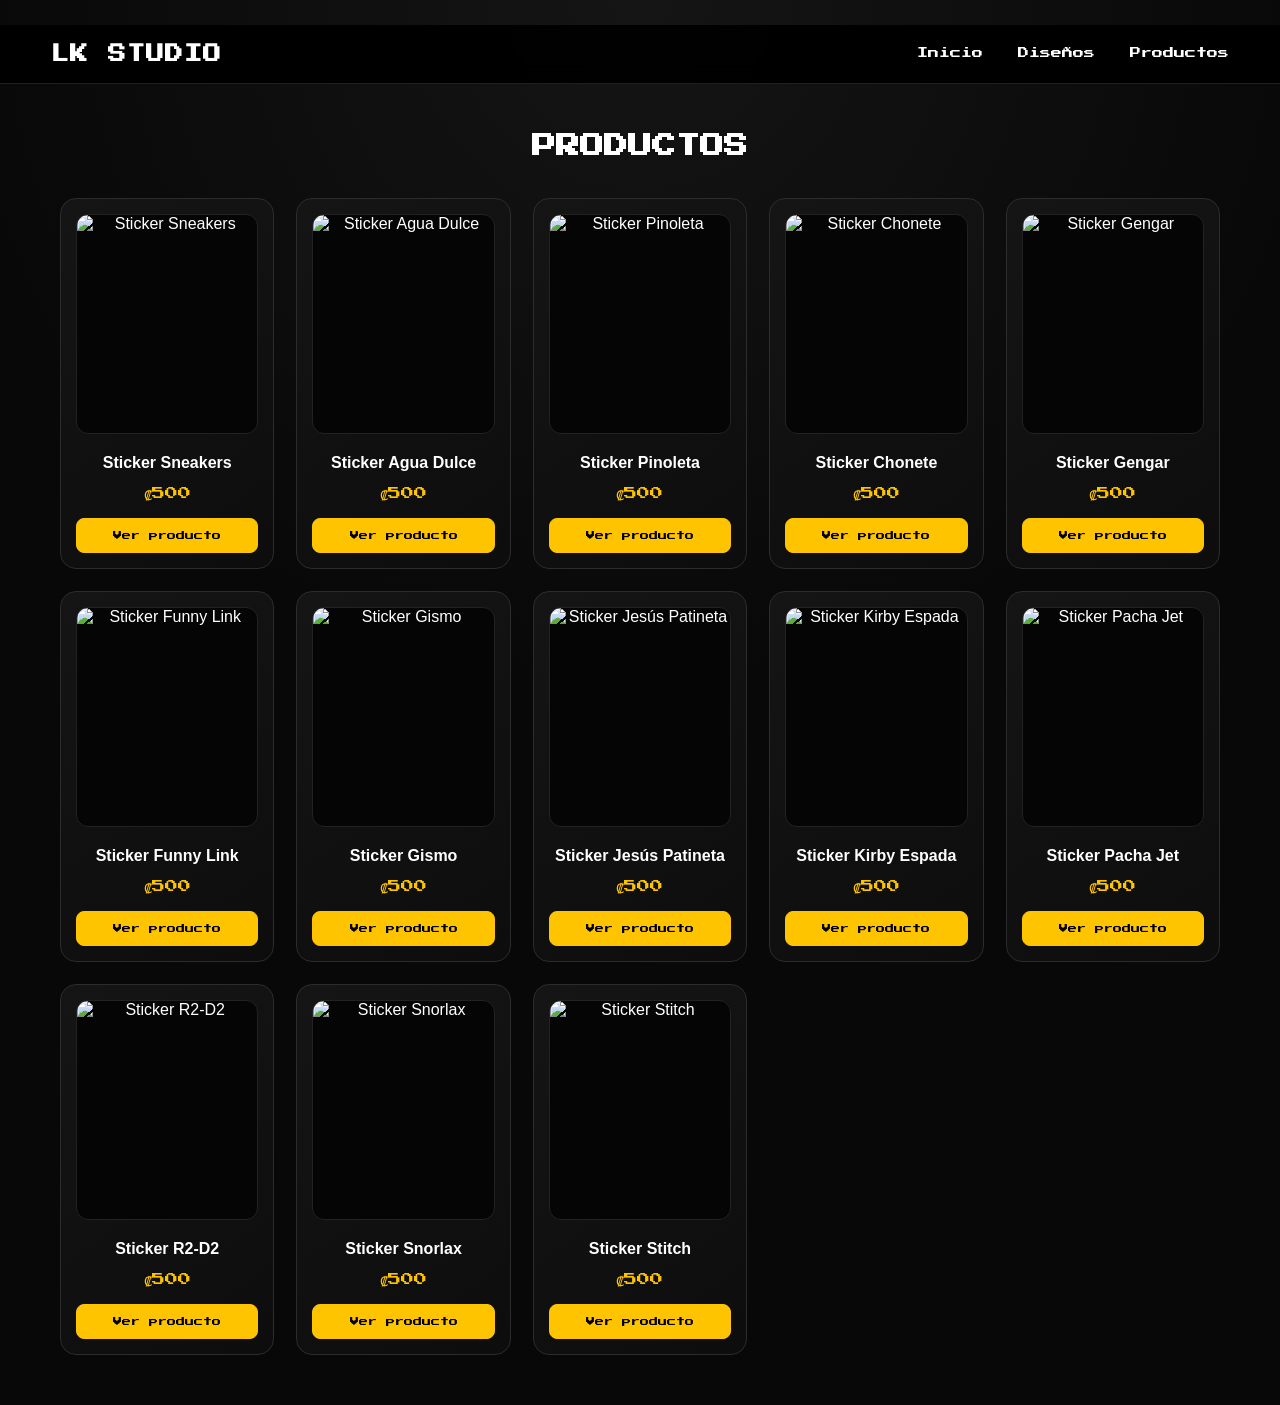
==== productos.html @ 6ed5943f "Add files via upload" ====
<!DOCTYPE html>
<html lang="es">
<head>
    <meta charset="UTF-8">
    <title>Productos - LK STUDIO</title>

    <!-- Fuente -->
    <link href="https://fonts.googleapis.com/css2?family=Press+Start+2P&display=swap" rel="stylesheet">

    <!-- CSS -->
    <link rel="stylesheet" href="styles.css">
</head>

<body>

    <!-- NAVBAR -->
    <nav class="navbar">
        <div class="logo-container">
            <h1>LK STUDIO</h1>
        </div>

        <ul class="menu">
            <li><a href="index.html">Inicio</a></li>
            <li><a href="disenos.html">Diseños</a></li>
            <li><a href="productos.html">Productos</a></li>
        </ul>
    </nav>

    <!-- CONTENIDO -->
    <section class="pagina">
        <h2>PRODUCTOS</h2>

        <!-- CONTENEDOR DINÁMICO -->
        <div class="productos" id="contenedorProductos"></div>
    </section>

    <!-- MODAL -->
    <div id="modalProducto" class="modal" onclick="cerrarProducto()">
        <div class="modal-contenido" onclick="event.stopPropagation()">
            <img id="imgProductoGrande">

            <h3 id="nombreProducto"></h3>
            <p id="descripcionProducto"></p>
            <span id="precioProducto"></span>
        </div>
    </div>

    <!-- SCRIPT -->
    <script>
    const productos = [
        {
            img: "imagenP/Sneaker.png",
            nombre: "Sticker Sneakers",
            descripcion: "Sticker inspirado en sneakers estilo urbano.",
            precio: "₡500"
        },
        {
            img: "imagenP/agua dulce.png",
            nombre: "Sticker Agua Dulce",
            descripcion: "Diseño inspirado en bebida tradicional costarricense.",
            precio: "₡500"
        },
        {
            img: "imagenP/Pinoleta.png",
            nombre: "Sticker Pinoleta",
            descripcion: "Dulce típico en versión pixel art.",
            precio: "₡500"
        },
        {
            img: "imagenP/chonete.png",
            nombre: "Sticker Chonete",
            descripcion: "Sombrero tradicional de Costa Rica.",
            precio: "₡500"
        },
        {
            img: "imagenP/Gengar.png",
            nombre: "Sticker Gengar",
            descripcion: "Fan art estilo pixel del Pokémon Gengar.",
            precio: "₡500"
        },
        {
            img: "imagenP/Funny Link.png",
            nombre: "Sticker Funny Link",
            descripcion: "Versión divertida de Link en pixel art.",
            precio: "₡500"
        },
        {
            img: "imagenP/Gismo.png",
            nombre: "Sticker Gismo",
            descripcion: "Personaje clásico en estilo pixel.",
            precio: "₡500"
        },
        {
            img: "imagenP/Jesus En patineta.png",
            nombre: "Sticker Jesús Patineta",
            descripcion: "Diseño creativo estilo urbano.",
            precio: "₡500"
        },
        {
            img: "imagenP/Kirby con espada.png",
            nombre: "Sticker Kirby Espada",
            descripcion: "Kirby en modo guerrero pixel art.",
            precio: "₡500"
        },
        {
            img: "imagenP/Pacha con Jet.png",
            nombre: "Sticker Pacha Jet",
            descripcion: "Personaje con estilo divertido.",
            precio: "₡500"
        },
        {
            img: "imagenP/R2-D2.png",
            nombre: "Sticker R2-D2",
            descripcion: "Droid clásico en pixel art.",
            precio: "₡500"
        },
        {
            img: "imagenP/Snorlax.png",
            nombre: "Sticker Snorlax",
            descripcion: "El Pokémon más relajado en pixel.",
            precio: "₡500"
        },
        {
            img: "imagenP/Stich.png",
            nombre: "Sticker Stitch",
            descripcion: "Personaje adorable en pixel art.",
            precio: "₡500"
        }
    ];

    const contenedor = document.getElementById("contenedorProductos");

    productos.forEach(producto => {
        contenedor.innerHTML += `
            <div class="producto">
                <img src="${producto.img}" alt="${producto.nombre}">
                <h3>${producto.nombre}</h3>
                <span>${producto.precio}</span>
                <a href="#" class="boton"
                    onclick="abrirProducto(
                        '${producto.img}',
                        '${producto.nombre}',
                        '${producto.descripcion}',
                        '${producto.precio}'
                    )">
                    Ver producto
                </a>
            </div>
        `;
    });

    function abrirProducto(img, nombre, descripcion, precio) {
        document.getElementById("modalProducto").style.display = "flex";

        document.getElementById("imgProductoGrande").src = img;
        document.getElementById("nombreProducto").textContent = nombre;
        document.getElementById("descripcionProducto").textContent = descripcion;
        document.getElementById("precioProducto").textContent = precio;
    }

    function cerrarProducto() {
        document.getElementById("modalProducto").style.display = "none";
    }
    </script>

</body>
</html>
---- styles.css ----
/* =========================================================
   LK STUDIO - ESTILO GENERAL
   ========================================================= */

@import url('https://fonts.googleapis.com/css2?family=Press+Start+2P&display=swap');

:root {
    --fondo: #080808;
    --fondo-secundario: #0d0d0d;
    --tarjeta: #111111;
    --tarjeta-hover: #161616;
    --borde: #2c2c2c;
    --borde-hover: #555555;

    --blanco: #ffffff;
    --gris: #b8b8b8;
    --amarillo: #ffc400;
    --amarillo-hover: #ffd83d;

    --sombra: rgba(0, 0, 0, 0.5);
}


/* =========================================================
   BODY
   ========================================================= */

* {
    box-sizing: border-box;
}

html {
    scroll-behavior: smooth;
}

body {
    margin: 0;
    padding: 0;

    background:
        radial-gradient(circle at top, #151515 0%, #080808 45%);

    color: var(--blanco);
    font-family: Arial, sans-serif;

    min-height: 100vh;
}


/* =========================================================
   NAVBAR
   ========================================================= */

.navbar {
    width: 100%;

    display: flex;
    justify-content: space-between;
    align-items: center;

    padding: 20px 4%;

    background: rgba(0, 0, 0, 0.95);

    border-bottom: 1px solid #202020;

    position: sticky;
    top: 0;
    z-index: 1000;

    backdrop-filter: blur(10px);
}


/* Logo */

.logo-container {
    display: flex;
    align-items: center;
    gap: 14px;
}

.logo {
    width: 58px;
    height: 58px;

    object-fit: contain;

    image-rendering: pixelated;
}

.logo-container h1 {
    margin: 0;

    font-family: 'Press Start 2P', cursive;
    font-size: 18px;

    letter-spacing: 1px;
}


/* =========================================================
   MENU
   ========================================================= */

.menu {
    display: flex;

    align-items: center;

    gap: 35px;

    list-style: none;

    margin: 0;
    padding: 0;
}

.menu li a,
nav a {
    position: relative;

    color: var(--blanco);

    text-decoration: none;

    font-family: 'Press Start 2P', cursive;
    font-size: 11px;

    transition: 0.25s ease;
}


/* Línea debajo */

.menu li a::after,
nav a::after {
    content: "";

    position: absolute;

    left: 0;
    bottom: -10px;

    width: 0;
    height: 2px;

    background: var(--amarillo);

    transition: width 0.25s ease;
}

.menu li a:hover,
nav a:hover {
    color: var(--amarillo);
}

.menu li a:hover::after,
nav a:hover::after {
    width: 100%;
}


/* =========================================================
   SOBRE MI
   ========================================================= */

.sobre {
    max-width: 700px;

    margin: 80px auto 50px;

    padding: 0 30px;
}

.sobre h2 {
    margin-bottom: 20px;

    font-size: 32px;

    font-family: Arial, sans-serif;
}

.sobre p {
    color: var(--gris);

    font-size: 17px;

    line-height: 1.8;

    margin: 0;
}


/* =========================================================
   SOBRE MI TRABAJO
   ========================================================= */

.sobre-trabajo {
    max-width: 1200px;

    margin: 70px auto;

    padding: 0 30px;
}

.sobre-trabajo h2 {
    margin-bottom: 30px;

    font-family: 'Press Start 2P', cursive;

    font-size: 22px;

    letter-spacing: 2px;
}


/* =========================================================
   CARDS
   ========================================================= */

.contenedor-cards {
    display: grid;

    grid-template-columns: repeat(4, 1fr);

    gap: 18px;
}

.card {
    background: linear-gradient(
        145deg,
        #151515,
        #0e0e0e
    );

    border: 1px solid var(--borde);

    padding: 25px;

    min-height: 160px;

    border-radius: 16px;

    transition:
        transform 0.25s ease,
        border-color 0.25s ease,
        background 0.25s ease,
        box-shadow 0.25s ease;
}

.card:hover {
    transform: translateY(-8px);

    border-color: var(--amarillo);

    background: var(--tarjeta-hover);

    box-shadow:
        0 12px 30px rgba(0, 0, 0, 0.5),
        0 0 20px rgba(255, 196, 0, 0.08);
}

.card h3 {
    font-family: 'Press Start 2P', cursive;

    font-size: 13px;

    margin-top: 0;

    line-height: 1.6;
}

.card p {
    color: var(--gris);

    line-height: 1.5;
}


/* =========================================================
   PÁGINAS
   ========================================================= */

.pagina {
    width: 100%;

    max-width: 1400px;

    margin: 50px auto;

    padding: 0 30px;

    text-align: center;
}

.pagina h1,
.pagina h2 {
    font-family: 'Press Start 2P', cursive;

    margin-bottom: 35px;
}


/* =========================================================
   GALERÍA DE DISEÑOS
   ========================================================= */

.galeria {
    display: grid;

    grid-template-columns:
        repeat(auto-fit, minmax(190px, 1fr));

    gap: 24px;

    margin: 30px auto;

    width: 100%;
}


/* Tarjeta de diseño */

.galeria img {
    width: 100%;
    height: 280px;

    object-fit: cover;

    display: block;

    background: #111;

    border: 1px solid var(--borde);

    border-radius: 14px;

    padding: 0;

    cursor: pointer;

    image-rendering: pixelated;

    transition:
        transform 0.3s ease,
        border-color 0.3s ease,
        box-shadow 0.3s ease;
}


/* Hover */

.galeria img:hover {
    transform: translateY(-8px) scale(1.02);

    border-color: var(--amarillo);

    box-shadow:
        0 12px 30px rgba(0, 0, 0, 0.6),
        0 0 20px rgba(255, 196, 0, 0.12);
}


/* =========================================================
   MODAL
   ========================================================= */

.modal {
    display: none;

    position: fixed;

    inset: 0;

    width: 100%;
    height: 100%;

    background: rgba(0, 0, 0, 0.94);

    justify-content: center;
    align-items: center;

    padding: 30px;

    z-index: 2000;

    backdrop-filter: blur(8px);
}

.modal img {
    max-width: 90%;
    max-height: 90%;

    object-fit: contain;

    image-rendering: pixelated;

    border: 2px solid var(--amarillo);

    border-radius: 14px;

    box-shadow:
        0 0 40px rgba(255, 196, 0, 0.15);
}


/* =========================================================
   PRODUCTOS
   ========================================================= */

.productos {
    display: grid;

    grid-template-columns:
        repeat(auto-fit, minmax(210px, 1fr));

    gap: 22px;

    width: 100%;

    max-width: 1400px;

    margin: 40px auto;

    padding: 0 30px;
}


/* =========================================================
   TARJETA PRODUCTO
   ========================================================= */

.producto {
    position: relative;

    display: flex;

    flex-direction: column;

    justify-content: space-between;

    background:
        linear-gradient(
            145deg,
            #151515,
            #0d0d0d
        );

    border: 1px solid var(--borde);

    padding: 15px;

    width: 100%;

    min-height: 350px;

    border-radius: 16px;

    text-align: center;

    color: white;

    transition:
        transform 0.3s ease,
        border-color 0.3s ease,
        box-shadow 0.3s ease;
}

.producto:hover {
    transform: translateY(-8px);

    border-color: var(--amarillo);

    box-shadow:
        0 15px 35px rgba(0, 0, 0, 0.6),
        0 0 25px rgba(255, 196, 0, 0.12);
}


/* =========================================================
   IMAGEN PRODUCTO
   ========================================================= */

.producto img {
    width: 100%;

    height: 220px;

    object-fit: contain;

    background: #050505;

    border: 1px solid #222;

    border-radius: 12px;

    margin-bottom: 15px;

    image-rendering: pixelated;

    transition:
        transform 0.3s ease;
}

.producto:hover img {
    transform: scale(1.04);
}


/* =========================================================
   NOMBRE PRODUCTO
   ========================================================= */

.producto h3 {
    font-size: 16px;

    margin: 5px 0 10px;

    font-weight: bold;
}


/* =========================================================
   PRECIO
   ========================================================= */

.producto span {
    display: block;

    margin: 5px 0 15px;

    color: var(--amarillo);

    font-family: 'Press Start 2P', cursive;

    font-size: 13px;
}


/* =========================================================
   BOTONES
   ========================================================= */

.boton {
    display: inline-block;

    margin-top: auto;

    padding: 12px 15px;

    background: var(--amarillo);

    border: 1px solid var(--amarillo);

    color: #000;

    font-family: 'Press Start 2P', cursive;

    font-size: 9px;

    cursor: pointer;

    border-radius: 8px;

    text-decoration: none;

    transition:
        transform 0.2s ease,
        background 0.2s ease,
        box-shadow 0.2s ease;
}

.boton:hover {
    background: var(--amarillo-hover);

    transform: translateY(-2px);

    box-shadow:
        0 5px 20px rgba(255, 196, 0, 0.25);
}

.boton:active {
    transform: translateY(1px);
}


/* =========================================================
   NAV NORMAL
   ========================================================= */

nav {
    display: flex;

    justify-content: center;
    align-items: center;

    gap: 30px;

    margin: 25px 0;
}

nav a {
    margin: 0;
}


/* =========================================================
   SCROLLBAR
   ========================================================= */

::-webkit-scrollbar {
    width: 10px;
}

::-webkit-scrollbar-track {
    background: #050505;
}

::-webkit-scrollbar-thumb {
    background: #333;

    border-radius: 10px;
}

::-webkit-scrollbar-thumb:hover {
    background: var(--amarillo);
}


/* =========================================================
   SELECCIÓN DE TEXTO
   ========================================================= */

::selection {
    background: var(--amarillo);

    color: black;
}


/* =========================================================
   RESPONSIVE - TABLET
   ========================================================= */

@media (max-width: 1000px) {

    .contenedor-cards {
        grid-template-columns:
            repeat(2, 1fr);
    }

    .productos {
        grid-template-columns:
            repeat(3, 1fr);
    }

    .galeria {
        grid-template-columns:
            repeat(3, 1fr);
    }

    .menu {
        gap: 20px;
    }
}


/* =========================================================
   RESPONSIVE - CELULAR
   ========================================================= */

@media (max-width: 700px) {

    .navbar {
        padding: 15px 20px;
    }

    .logo-container h1 {
        font-size: 13px;
    }

    .logo {
        width: 38px;
        height: 38px;
    }

    .menu {
        gap: 12px;
    }

    .menu li a {
        font-size: 8px;
    }

    .sobre {
        margin-top: 50px;

        padding: 0 20px;
    }

    .sobre h2 {
        font-size: 25px;
    }

    .sobre-trabajo {
        padding: 0 20px;
    }

    .contenedor-cards {
        grid-template-columns: 1fr;
    }

    .galeria {
        grid-template-columns:
            repeat(2, 1fr);

        gap: 12px;
    }

    .galeria img {
        height: 240px;
    }

    .productos {
        grid-template-columns:
            repeat(2, 1fr);

        padding: 0 15px;

        gap: 12px;
    }

    .producto {
        min-height: 320px;

        padding: 10px;
    }

    .producto img {
        height: 170px;
    }

    nav {
        flex-wrap: wrap;

        gap: 15px;
    }
}


/* =========================================================
   RESPONSIVE - CELULAR PEQUEÑO
   ========================================================= */

@media (max-width: 450px) {

    .navbar {
        flex-direction: column;

        gap: 15px;
    }

    .menu {
        flex-wrap: wrap;

        justify-content: center;
    }

    .galeria {
        grid-template-columns: 1fr;
    }

    .galeria img {
        height: 300px;
    }

    .productos {
        grid-template-columns: 1fr;
    }

    .producto img {
        height: 220px;
    }

    .pagina {
        padding: 0 15px;
    }
}

.modal-contenido {
    background: #0d0d0d;
    padding: 20px;
    border-radius: 15px;
    max-width: 400px;
    width: 90%;
    text-align: center;
    border: 1px solid #333;
}

.modal-contenido img {
    width: 100%;
    height: 250px;
    object-fit: contain;
    margin-bottom: 15px;
}

/* PREVIEW GENERAL */
.preview {
    max-width: 1200px;
    margin: 80px auto;
    padding: 0 30px;
}

/* TITULOS CLICK */
.preview-header h2 {
    font-family: 'Press Start 2P', cursive;
    margin: 40px 0 20px;
}

.preview-header a {
    text-decoration: none;
    color: white;
    transition: 0.3s;
}

.preview-header a:hover {
    color: var(--amarillo);
}

/* DISEÑOS */
.preview-disenos {
    display: grid;
    grid-template-columns: repeat(auto-fit, minmax(180px, 1fr));
    gap: 15px;
}

.preview-disenos img {
    width: 100%;
    height: 180px;
    object-fit: cover;
    border-radius: 10px;
    border: 1px solid var(--borde);
    transition: 0.3s;
}

.preview-disenos img:hover {
    transform: scale(1.05);
    border-color: var(--amarillo);
}

/* PRODUCTOS */
.preview-productos {
    display: grid;
    grid-template-columns: repeat(auto-fit, minmax(180px, 1fr));
    gap: 15px;
}

.preview-card {
    background: #111;
    padding: 10px;
    border-radius: 10px;
    text-align: center;
}

.preview-card img {
    width: 100%;
    height: 150px;
    object-fit: contain;
}

.preview-card p {
    margin-top: 8px;
    color: var(--amarillo);
}

.diseno-item {
    position: relative;
}

.like-btn {
    position: absolute;
    bottom: 10px;
    left: 10px;

    background: rgba(0,0,0,0.7);
    border: none;
    color: white;
    padding: 5px 10px;
    border-radius: 8px;
    cursor: pointer;

    font-size: 12px;
    transition: 0.3s;
}

.like-btn:hover {
    background: #ff0055;
}

.diseno-item {
    position: relative;
}

.like-btn {
    position: absolute;
    bottom: 10px;
    left: 10px;

    background: rgba(0,0,0,0.7);
    border: none;
    color: white;
    padding: 6px 10px;
    border-radius: 8px;
    cursor: pointer;

    font-size: 14px;
    transition: 0.3s;
}

.like-btn:hover {
    transform: scale(1.1);
}
.galeria {
    display: grid;
    grid-template-columns: repeat(auto-fit, minmax(200px, 1fr));
    gap: 15px;

    max-width: 1200px;
    margin: 0 auto;
    padding: 20px;
}

.gallery-container {
  display: flex;
  align-items: center;
  overflow: hidden;
  width: 100%;
}

.gallery {
  display: flex;
  gap: 10px;
  transition: transform 0.3s ease;
}

.card img {
  width: 150px;
  height: 150px;
  object-fit: cover;
  border-radius: 10px;
  cursor: pointer;
  transition: transform 0.2s;
}

.card img:hover {
  transform: scale(1.05);
}

.arrow {
  background: none;
  border: none;
  font-size: 30px;
  cursor: pointer;
  color: white;
}

.ver-mas {
  margin-top: 15px;
  text-align: center;
}
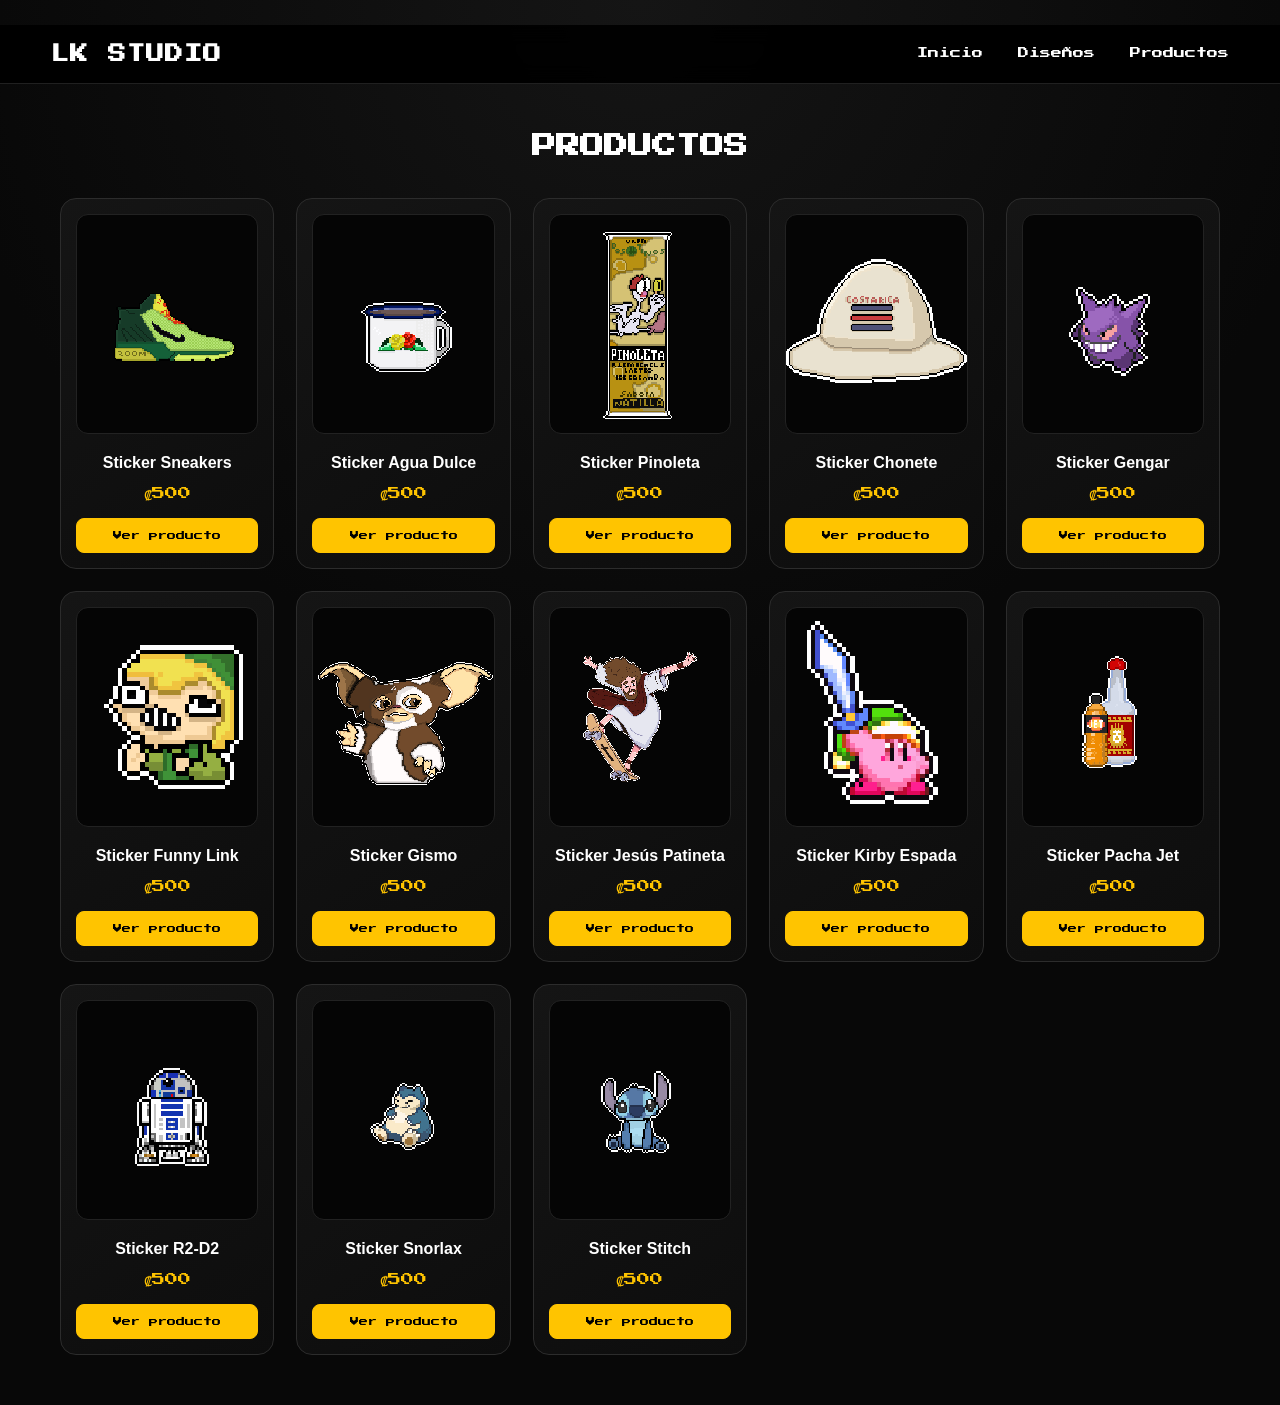
==== commit 64887f28: "Add files via upload" ====
--- a/productos.html
+++ b/productos.html
@@ -55,7 +55,7 @@
             precio: "₡500"
         },
         {
-            img: "imagenP/agua dulce.png",
+            img: "imagenP/Agua dulce.png",
             nombre: "Sticker Agua Dulce",
             descripcion: "Diseño inspirado en bebida tradicional costarricense.",
             precio: "₡500"
@@ -67,7 +67,7 @@
             precio: "₡500"
         },
         {
-            img: "imagenP/chonete.png",
+            img: "imagenP/Chonete.png",
             nombre: "Sticker Chonete",
             descripcion: "Sombrero tradicional de Costa Rica.",
             precio: "₡500"
